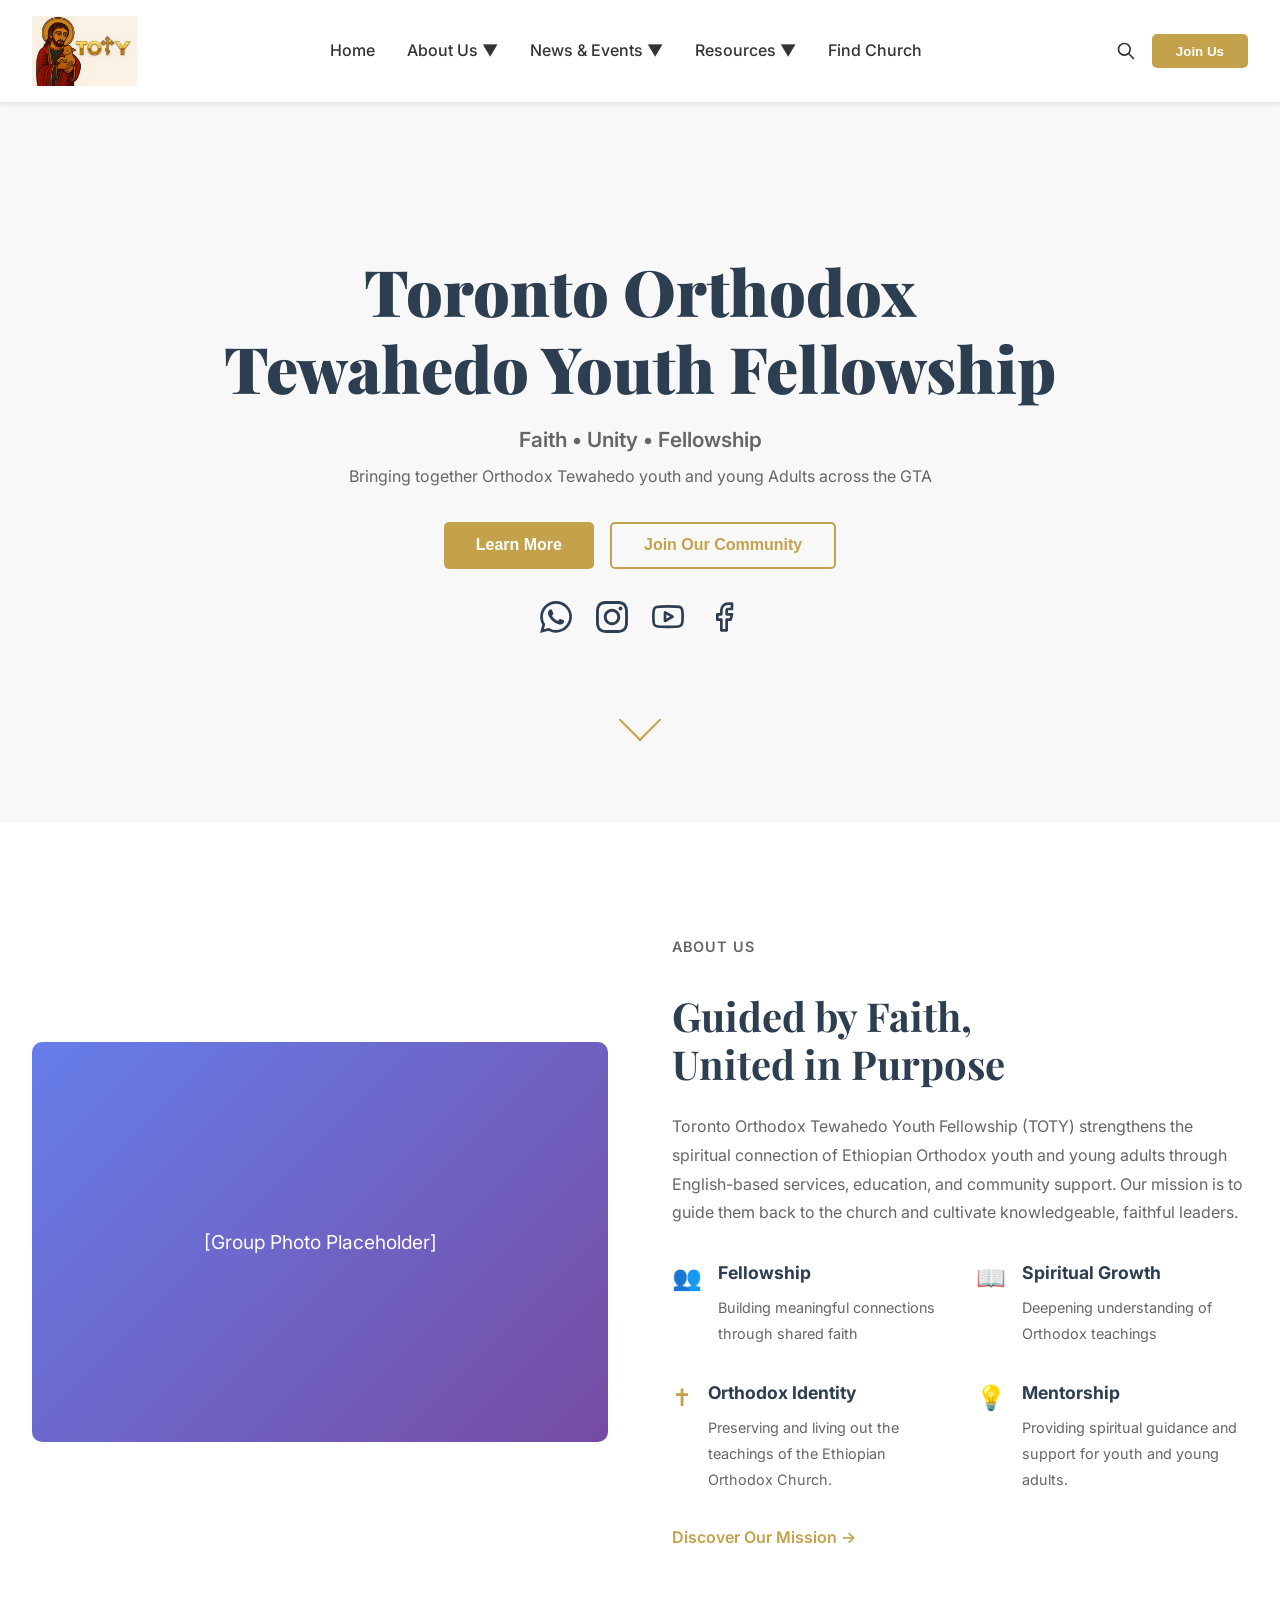
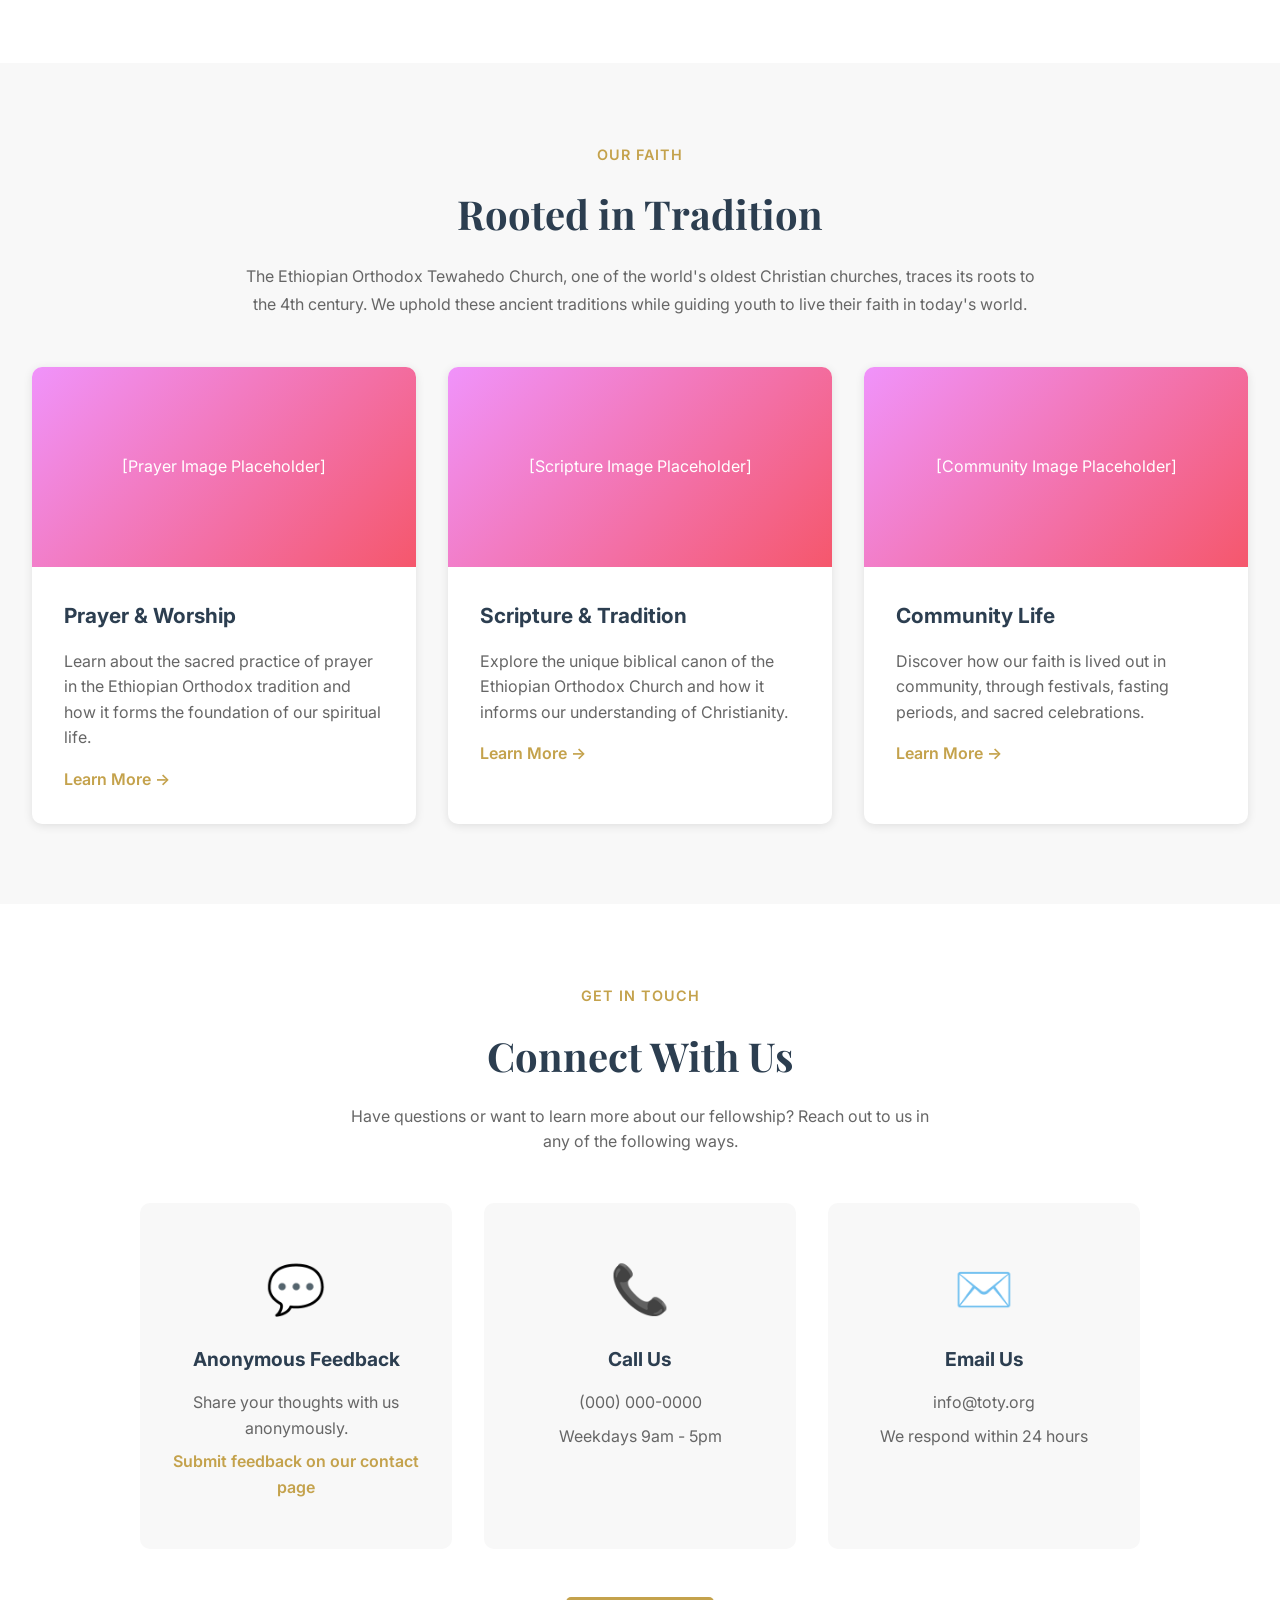
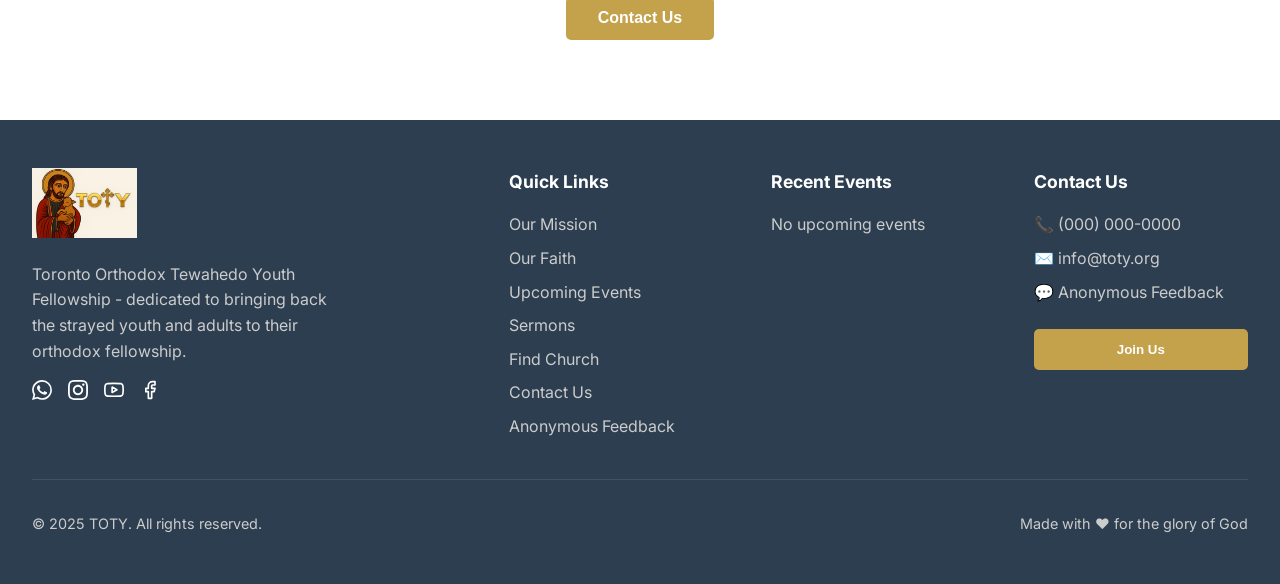
==== index.html @ 6b9f3136 "Initial commit" ====
<!DOCTYPE html>
<html lang="en">
<head>
    <meta charset="UTF-8">
    <meta name="viewport" content="width=device-width, initial-scale=1.0">
    <title>TOTY - Toronto Orthodox Tewahedo Youth</title>
    <meta name="description" content="TOTY brings together Ethiopian Orthodox youth and young adults in Toronto for spiritual growth, fellowship, and service. Join our community!" />
    <link rel="preconnect" href="https://fonts.googleapis.com">
    <link rel="preconnect" href="https://fonts.gstatic.com" crossorigin>
    <link href="https://fonts.googleapis.com/css2?family=Playfair+Display:wght@700;900&family=Inter:wght@400;500;600&display=swap" rel="stylesheet">
    <link rel="stylesheet" href="styles.css">
</head>
<body>
    <!-- Navigation -->
    <nav>
        <div class="nav-content">
            <div class="logo-container">
                <img src="Assets/TOTY Logo.PNG" alt="TOTY Logo" class="logo">
            </div>
            <ul class="nav-links">
                <li><a href="#home">Home</a></li>
                <li><a href="#about">About Us ▼</a></li>
                <li><a href="#events">News & Events ▼</a></li>
                <li><a href="#resources">Resources ▼</a></li>
                <li><a href="#find-church">Find Church</a></li>
            </ul>
            <div class="nav-right">
                <svg class="search-icon" fill="none" stroke="currentColor" viewBox="0 0 24 24">
                    <path stroke-linecap="round" stroke-linejoin="round" stroke-width="2" d="M21 21l-6-6m2-5a7 7 0 11-14 0 7 7 0 0114 0z" />
                </svg>
                <button class="join-btn">Join Us</button>
                <button class="hamburger" id="hamburger-btn" aria-label="Menu">
                    <span></span>
                    <span></span>
                    <span></span>
                </button>
            </div>
        </div>
    </nav>

    <!-- Mobile Menu -->
    <div class="mobile-menu" id="mobile-menu">
        <div class="mobile-menu-header">
            <button class="close-menu" id="close-menu" aria-label="Close Menu">✕</button>
        </div>
        <ul class="mobile-nav">
            <li><a href="#home">Home</a></li>
            <li>
                <span>About Us</span>
                <ul class="sub-menu">
                    <li><a href="#our-mission">Our Mission</a></li>
                    <li><a href="#our-faith">Our Faith</a></li>
                    <li><a href="#contact">Contact Us</a></li>
                </ul>
            </li>
            <li>
                <span>News & Events</span>
                <ul class="sub-menu">
                    <li><a href="#upcoming-events">Upcoming Events</a></li>
                    <li><a href="#calendar">Calendar</a></li>
                </ul>
            </li>
            <li>
                <span>Resources</span>
                <ul class="sub-menu">
                    <li><a href="#sermons">Sermons</a></li>
                    <li><a href="#prayers">Prayers</a></li>
                    <li><a href="#books">Book Recommendations</a></li>
                </ul>
            </li>
            <li><a href="#find-church">Find Church</a></li>
        </ul>
        <button class="mobile-menu-join">Join Us</button>
    </div>

    <!-- Hero Section -->
    <section class="hero">
        <div class="hero-content">
            <h1>Toronto Orthodox<br>Tewahedo Youth Fellowship</h1>
            <p class="subtitle" style="font-weight: 600; font-size: 1.3rem; margin-bottom: 0.5rem;">Faith • Unity • Fellowship</p>
            <p class="subtitle" style="font-size: 1rem;">Bringing together Orthodox Tewahedo youth and young Adults across the GTA</p>
            <div class="hero-buttons">
                <button class="btn-primary">Learn More</button>
                <button class="btn-secondary">Join Our Community</button>
            </div>
            <div class="social-icons">
                <a href="#" title="WhatsApp">
                    <svg class="social-icon" fill="currentColor" viewBox="0 0 24 24">
                        <path d="M17.472 14.382c-.297-.149-1.758-.867-2.03-.967-.273-.099-.471-.148-.67.15-.197.297-.767.966-.94 1.164-.173.199-.347.223-.644.075-.297-.15-1.255-.463-2.39-1.475-.883-.788-1.48-1.761-1.653-2.059-.173-.297-.018-.458.13-.606.134-.133.298-.347.446-.52.149-.174.198-.298.298-.497.099-.198.05-.371-.025-.52-.075-.149-.669-1.612-.916-2.207-.242-.579-.487-.5-.669-.51-.173-.008-.371-.01-.57-.01-.198 0-.52.074-.792.372-.272.297-1.04 1.016-1.04 2.479 0 1.462 1.065 2.875 1.213 3.074.149.198 2.096 3.2 5.077 4.487.709.306 1.262.489 1.694.625.712.227 1.36.195 1.871.118.571-.085 1.758-.719 2.006-1.413.248-.694.248-1.289.173-1.413-.074-.124-.272-.198-.57-.347m-5.421 7.403h-.004a9.87 9.87 0 01-5.031-1.378l-.361-.214-3.741.982.998-3.648-.235-.374a9.86 9.86 0 01-1.51-5.26c.001-5.45 4.436-9.884 9.888-9.884 2.64 0 5.122 1.03 6.988 2.898a9.825 9.825 0 012.893 6.994c-.003 5.45-4.437 9.884-9.885 9.884m8.413-18.297A11.815 11.815 0 0012.05 0C5.495 0 .16 5.335.157 11.892c0 2.096.547 4.142 1.588 5.945L.057 24l6.305-1.654a11.882 11.882 0 005.683 1.448h.005c6.554 0 11.89-5.335 11.893-11.893a11.821 11.821 0 00-3.48-8.413Z"/>
                    </svg>
                </a>
                <a href="https://www.instagram.com/toronto_oty/?hl=en" target="_blank" rel="noopener noreferrer" title="Instagram">
                    <svg class="social-icon" fill="currentColor" viewBox="0 0 24 24">
                        <path d="M12 2.163c3.204 0 3.584.012 4.85.07 3.252.148 4.771 1.691 4.919 4.919.058 1.265.069 1.645.069 4.849 0 3.205-.012 3.584-.069 4.849-.149 3.225-1.664 4.771-4.919 4.919-1.266.058-1.644.07-4.85.07-3.204 0-3.584-.012-4.849-.07-3.26-.149-4.771-1.699-4.919-4.92-.058-1.265-.07-1.644-.07-4.849 0-3.204.013-3.583.07-4.849.149-3.227 1.664-4.771 4.919-4.919 1.266-.057 1.645-.069 4.849-.069zm0-2.163c-3.259 0-3.667.014-4.947.072-4.358.2-6.78 2.618-6.98 6.98-.059 1.281-.073 1.689-.073 4.948 0 3.259.014 3.668.072 4.948.2 4.358 2.618 6.78 6.98 6.98 1.281.058 1.689.072 4.948.072 3.259 0 3.668-.014 4.948-.072 4.354-.2 6.782-2.618 6.979-6.98.059-1.28.073-1.689.073-4.948 0-3.259-.014-3.667-.072-4.947-.196-4.354-2.617-6.78-6.979-6.98-1.281-.059-1.69-.073-4.949-.073zm0 5.838c-3.403 0-6.162 2.759-6.162 6.162s2.759 6.163 6.162 6.163 6.162-2.759 6.162-6.163c0-3.403-2.759-6.162-6.162-6.162zm0 10.162c-2.209 0-4-1.79-4-4 0-2.209 1.791-4 4-4s4 1.791 4 4c0 2.21-1.791 4-4 4zm6.406-11.845c-.796 0-1.441.645-1.441 1.44s.645 1.44 1.441 1.44c.795 0 1.439-.645 1.439-1.44s-.644-1.44-1.439-1.44z"/>
                    </svg>
                </a>
                <a href="#" title="YouTube">
                    <svg class="social-icon" fill="none" stroke="currentColor" stroke-width="2" stroke-linecap="round" stroke-linejoin="round" viewBox="0 0 24 24">
                        <path d="M22.54 6.42a2.78 2.78 0 0 0-1.94-2C18.88 4 12 4 12 4s-6.88 0-8.6.46a2.78 2.78 0 0 0-1.94 2A29 29 0 0 0 1 11.75a29 29 0 0 0 .46 5.33A2.78 2.78 0 0 0 3.4 19c1.72.46 8.6.46 8.6.46s6.88 0 8.6-.46a2.78 2.78 0 0 0 1.94-2 29 29 0 0 0 .46-5.25 29 29 0 0 0-.46-5.33z"/>
                        <polygon points="9.75 15.02 15.5 11.75 9.75 8.48 9.75 15.02"/>
                    </svg>
                </a>
                <a href="#" title="Facebook">
                    <svg class="social-icon" fill="none" stroke="currentColor" stroke-width="2" stroke-linecap="round" stroke-linejoin="round" viewBox="0 0 24 24">
                        <path d="M18 2h-3a5 5 0 0 0-5 5v3H7v4h3v8h4v-8h3l1-4h-4V7a1 1 0 0 1 1-1h3z"/>
                    </svg>
                </a>
            </div>
            <a href="#about" class="scroll-indicator"></a>
        </div>
    </section>

    <!-- About Section -->
    <section class="about-section" id="about">
        <div class="about-content-wrapper">
            <div class="about-image">
                [Group Photo Placeholder]
            </div>
            <div class="about-content">
                <p class="section-label">About Us</p>
                <h2>Guided by Faith,<br>United in Purpose</h2>
                <p>Toronto Orthodox Tewahedo Youth Fellowship (TOTY) strengthens the spiritual connection of Ethiopian Orthodox youth and young adults through English-based services, education, and community support. Our mission is to guide them back to the church and cultivate knowledgeable, faithful leaders.</p>

                <div class="features-grid">
                    <div class="feature-item">
                        <div class="feature-icon">👥</div>
                        <div class="feature-content">
                            <h3>Fellowship</h3>
                            <p>Building meaningful connections through shared faith</p>
                        </div>
                    </div>
                    <div class="feature-item">
                        <div class="feature-icon">📖</div>
                        <div class="feature-content">
                            <h3>Spiritual Growth</h3>
                            <p>Deepening understanding of Orthodox teachings</p>
                        </div>
                    </div>
                    <div class="feature-item">
                        <div class="feature-icon">✝</div>
                        <div class="feature-content">
                            <h3>Orthodox Identity</h3>
                            <p>Preserving and living out the teachings of the Ethiopian Orthodox Church.</p>
                        </div>
                    </div>
                    <div class="feature-item">
                        <div class="feature-icon">💡</div>
                        <div class="feature-content">
                            <h3>Mentorship</h3>
                            <p>Providing spiritual guidance and support for youth and young adults.</p>
                        </div>
                    </div>
                </div>

                <a href="#" class="discover-link">Discover Our Mission →</a>
            </div>
        </div>
    </section>

    <!-- Faith Section -->
    <section class="faith-section">
        <div class="faith-content">
            <p class="section-label">Our Faith</p>
            <h2>Rooted in Tradition</h2>
            <p class="intro">The Ethiopian Orthodox Tewahedo Church, one of the world's oldest Christian churches, traces its roots to the 4th century. We uphold these ancient traditions while guiding youth to live their faith in today's world.</p>

            <div class="faith-cards">
                <div class="faith-card">
                    <div class="faith-card-image">[Prayer Image Placeholder]</div>
                    <div class="faith-card-content">
                        <h3>Prayer & Worship</h3>
                        <p>Learn about the sacred practice of prayer in the Ethiopian Orthodox tradition and how it forms the foundation of our spiritual life.</p>
                        <a href="#" class="learn-more">Learn More →</a>
                    </div>
                </div>

                <div class="faith-card">
                    <div class="faith-card-image">[Scripture Image Placeholder]</div>
                    <div class="faith-card-content">
                        <h3>Scripture & Tradition</h3>
                        <p>Explore the unique biblical canon of the Ethiopian Orthodox Church and how it informs our understanding of Christianity.</p>
                        <a href="#" class="learn-more">Learn More →</a>
                    </div>
                </div>

                <div class="faith-card">
                    <div class="faith-card-image">[Community Image Placeholder]</div>
                    <div class="faith-card-content">
                        <h3>Community Life</h3>
                        <p>Discover how our faith is lived out in community, through festivals, fasting periods, and sacred celebrations.</p>
                        <a href="#" class="learn-more">Learn More →</a>
                    </div>
                </div>
            </div>
        </div>
    </section>

    <!-- Contact Section -->
    <section class="contact-section">
        <div class="contact-content">
            <p class="section-label">Get In Touch</p>
            <h2>Connect With Us</h2>
            <p class="intro">Have questions or want to learn more about our fellowship? Reach out to us in any of the following ways.</p>

            <div class="contact-cards">
                <div class="contact-card">
                    <div class="contact-icon">💬</div>
                    <h3>Anonymous Feedback</h3>
                    <p>Share your thoughts with us anonymously.</p>
                    <a href="#" class="contact-link">Submit feedback on our contact page</a>
                </div>

                <div class="contact-card">
                    <div class="contact-icon">📞</div>
                    <h3>Call Us</h3>
                    <p>(000) 000-0000</p>
                    <p>Weekdays 9am - 5pm</p>
                </div>

                <div class="contact-card">
                    <div class="contact-icon">✉️</div>
                    <h3>Email Us</h3>
                    <p>info@toty.org</p>
                    <p>We respond within 24 hours</p>
                </div>
            </div>

            <button class="btn-primary">Contact Us</button>
        </div>
    </section>

    <!-- Footer -->
    <footer>
        <div class="footer-wrapper">
            <div class="footer-content">
                <div class="footer-brand">
                    <img src="Assets/TOTY Logo.PNG" alt="TOTY Logo" class="footer-logo">
                    <p>Toronto Orthodox Tewahedo Youth Fellowship - dedicated to bringing back the strayed youth and adults to their orthodox fellowship.</p>
                    <div class="footer-social">
                    <a href="#" title="WhatsApp">
                        <svg class="footer-social-icon" fill="currentColor" viewBox="0 0 24 24">
                            <path d="M17.472 14.382c-.297-.149-1.758-.867-2.03-.967-.273-.099-.471-.148-.67.15-.197.297-.767.966-.94 1.164-.173.199-.347.223-.644.075-.297-.15-1.255-.463-2.39-1.475-.883-.788-1.48-1.761-1.653-2.059-.173-.297-.018-.458.13-.606.134-.133.298-.347.446-.52.149-.174.198-.298.298-.497.099-.198.05-.371-.025-.52-.075-.149-.669-1.612-.916-2.207-.242-.579-.487-.5-.669-.51-.173-.008-.371-.01-.57-.01-.198 0-.52.074-.792.372-.272.297-1.04 1.016-1.04 2.479 0 1.462 1.065 2.875 1.213 3.074.149.198 2.096 3.2 5.077 4.487.709.306 1.262.489 1.694.625.712.227 1.36.195 1.871.118.571-.085 1.758-.719 2.006-1.413.248-.694.248-1.289.173-1.413-.074-.124-.272-.198-.57-.347m-5.421 7.403h-.004a9.87 9.87 0 01-5.031-1.378l-.361-.214-3.741.982.998-3.648-.235-.374a9.86 9.86 0 01-1.51-5.26c.001-5.45 4.436-9.884 9.888-9.884 2.64 0 5.122 1.03 6.988 2.898a9.825 9.825 0 012.893 6.994c-.003 5.45-4.437 9.884-9.885 9.884m8.413-18.297A11.815 11.815 0 0012.05 0C5.495 0 .16 5.335.157 11.892c0 2.096.547 4.142 1.588 5.945L.057 24l6.305-1.654a11.882 11.882 0 005.683 1.448h.005c6.554 0 11.89-5.335 11.893-11.893a11.821 11.821 0 00-3.48-8.413Z"/>
                        </svg>
                    </a>
                    <a href="https://www.instagram.com/toronto_oty/?hl=en" target="_blank" rel="noopener noreferrer" title="Instagram">
                        <svg class="footer-social-icon" fill="currentColor" viewBox="0 0 24 24">
                            <path d="M12 2.163c3.204 0 3.584.012 4.85.07 3.252.148 4.771 1.691 4.919 4.919.058 1.265.069 1.645.069 4.849 0 3.205-.012 3.584-.069 4.849-.149 3.225-1.664 4.771-4.919 4.919-1.266.058-1.644.07-4.85.07-3.204 0-3.584-.012-4.849-.07-3.26-.149-4.771-1.699-4.919-4.92-.058-1.265-.07-1.644-.07-4.849 0-3.204.013-3.583.07-4.849.149-3.227 1.664-4.771 4.919-4.919 1.266-.057 1.645-.069 4.849-.069zm0-2.163c-3.259 0-3.667.014-4.947.072-4.358.2-6.78 2.618-6.98 6.98-.059 1.281-.073 1.689-.073 4.948 0 3.259.014 3.668.072 4.948.2 4.358 2.618 6.78 6.98 6.98 1.281.058 1.689.072 4.948.072 3.259 0 3.668-.014 4.948-.072 4.354-.2 6.782-2.618 6.979-6.98.059-1.28.073-1.689.073-4.948 0-3.259-.014-3.667-.072-4.947-.196-4.354-2.617-6.78-6.979-6.98-1.281-.059-1.69-.073-4.949-.073zm0 5.838c-3.403 0-6.162 2.759-6.162 6.162s2.759 6.163 6.162 6.163 6.162-2.759 6.162-6.163c0-3.403-2.759-6.162-6.162-6.162zm0 10.162c-2.209 0-4-1.79-4-4 0-2.209 1.791-4 4-4s4 1.791 4 4c0 2.21-1.791 4-4 4zm6.406-11.845c-.796 0-1.441.645-1.441 1.44s.645 1.44 1.441 1.44c.795 0 1.439-.645 1.439-1.44s-.644-1.44-1.439-1.44z"/>
                        </svg>
                    </a>
                    <a href="#" title="YouTube">
                        <svg class="footer-social-icon" fill="none" stroke="currentColor" stroke-width="2" stroke-linecap="round" stroke-linejoin="round" viewBox="0 0 24 24">
                            <path d="M22.54 6.42a2.78 2.78 0 0 0-1.94-2C18.88 4 12 4 12 4s-6.88 0-8.6.46a2.78 2.78 0 0 0-1.94 2A29 29 0 0 0 1 11.75a29 29 0 0 0 .46 5.33A2.78 2.78 0 0 0 3.4 19c1.72.46 8.6.46 8.6.46s6.88 0 8.6-.46a2.78 2.78 0 0 0 1.94-2 29 29 0 0 0 .46-5.25 29 29 0 0 0-.46-5.33z"/>
                            <polygon points="9.75 15.02 15.5 11.75 9.75 8.48 9.75 15.02"/>
                        </svg>
                    </a>
                    <a href="#" title="Facebook">
                        <svg class="footer-social-icon" fill="none" stroke="currentColor" stroke-width="2" stroke-linecap="round" stroke-linejoin="round" viewBox="0 0 24 24">
                            <path d="M18 2h-3a5 5 0 0 0-5 5v3H7v4h3v8h4v-8h3l1-4h-4V7a1 1 0 0 1 1-1h3z"/>
                        </svg>
                    </a>
                </div>
            </div>

            <div class="footer-section">
                <h3>Quick Links</h3>
                <ul class="footer-links">
                    <li><a href="#">Our Mission</a></li>
                    <li><a href="#">Our Faith</a></li>
                    <li><a href="#">Upcoming Events</a></li>
                    <li><a href="#">Sermons</a></li>
                    <li><a href="#">Find Church</a></li>
                    <li><a href="#">Contact Us</a></li>
                    <li><a href="#">Anonymous Feedback</a></li>
                </ul>
            </div>

            <div class="footer-section">
                <h3>Recent Events</h3>
                <p style="color: #ccc;">No upcoming events</p>
            </div>

            <div class="footer-section footer-contact">
                <h3>Contact Us</h3>
                <p>📞 (000) 000-0000</p>
                <p>✉️ info@toty.org</p>
                <p>💬 Anonymous Feedback</p>
                <button class="footer-join-btn">Join Us</button>
            </div>
        </div>

            <div class="footer-bottom">
                <p>© 2025 TOTY. All rights reserved.</p>
                <div class="made-with">
                    <span>Made with ❤ for the glory of God</span>
                </div>
            </div>
        </div>
    </footer>

    <!-- Scroll to Top Button -->
    <button class="scroll-top" id="scroll-top" aria-label="Scroll to top">
        <svg fill="none" stroke="currentColor" stroke-width="2" stroke-linecap="round" stroke-linejoin="round" viewBox="0 0 24 24">
            <polyline points="18 15 12 9 6 15"></polyline>
        </svg>
    </button>

    <script>
        // Mobile Menu Toggle
        const hamburgerBtn = document.getElementById('hamburger-btn');
        const mobileMenu = document.getElementById('mobile-menu');
        const closeMenuBtn = document.getElementById('close-menu');

        hamburgerBtn.addEventListener('click', () => {
            mobileMenu.classList.add('active');
            document.body.style.overflow = 'hidden';
        });

        closeMenuBtn.addEventListener('click', () => {
            mobileMenu.classList.remove('active');
            document.body.style.overflow = '';
        });

        // Close menu when clicking on a link
        const mobileNavLinks = document.querySelectorAll('.mobile-nav a');
        mobileNavLinks.forEach(link => {
            link.addEventListener('click', () => {
                mobileMenu.classList.remove('active');
                document.body.style.overflow = '';
            });
        });

        // Scroll to Top Button
        const scrollTopBtn = document.getElementById('scroll-top');

        window.addEventListener('scroll', () => {
            if (window.pageYOffset > 300) {
                scrollTopBtn.classList.add('show');
            } else {
                scrollTopBtn.classList.remove('show');
            }
        });

        scrollTopBtn.addEventListener('click', () => {
            window.scrollTo({
                top: 0,
                behavior: 'smooth'
            });
        });
    </script>
</body>
</html>
---- styles.css ----
* {
    margin: 0;
    padding: 0;
    box-sizing: border-box;
}

html {
    scroll-behavior: smooth;
}

body {
    font-family: 'Inter', sans-serif;
    line-height: 1.6;
    color: #333;
}

/* Container for max-width */
.container {
    max-width: 1400px;
    margin: 0 auto;
    padding: 0 2rem;
}

/* Navigation */
nav {
    background: white;
    box-shadow: 0 2px 5px rgba(0,0,0,0.1);
    position: sticky;
    top: 0;
    z-index: 1000;
}

.nav-content {
    max-width: 1400px;
    margin: 0 auto;
    padding: 1rem 2rem;
    display: flex;
    justify-content: space-between;
    align-items: center;
}

.logo-container {
    display: flex;
    align-items: center;
}

.logo {
    height: 70px;
    width: auto;
}

.nav-links {
    display: flex;
    list-style: none;
    gap: 2rem;
    align-items: center;
}

.nav-links a {
    text-decoration: none;
    color: #333;
    font-weight: 500;
    transition: color 0.3s;
}

.nav-links a:hover {
    color: #C4A24C;
}

.nav-right {
    display: flex;
    align-items: center;
    gap: 1rem;
}

.search-icon {
    width: 20px;
    height: 20px;
    cursor: pointer;
}

.join-btn {
    background: #C4A24C;
    color: white;
    border: none;
    padding: 0.6rem 1.5rem;
    border-radius: 5px;
    cursor: pointer;
    font-weight: 600;
    transition: background 0.3s;
}

.join-btn:hover {
    background: #a88a3d;
}

/* Hero Section */
.hero {
    background: #f8f8f8;
    min-height: 80vh;
    display: flex;
    align-items: center;
    justify-content: center;
}

.hero-content {
    max-width: 1400px;
    margin: 0 auto;
    padding: 8rem 2rem 4rem;
    text-align: center;
}

.hero h1 {
    font-family: 'Playfair Display', serif;
    font-size: 4rem;
    font-weight: 900;
    color: #2C3E50;
    margin-bottom: 1rem;
    line-height: 1.2;
}

.hero .subtitle {
    font-size: 1.2rem;
    color: #666;
    margin-bottom: 2rem;
}

.hero-buttons {
    display: flex;
    gap: 1rem;
    margin-bottom: 2rem;
    justify-content: center;
}

.btn-primary {
    background: #C4A24C;
    color: white;
    border: none;
    padding: 0.8rem 2rem;
    border-radius: 5px;
    cursor: pointer;
    font-weight: 600;
    font-size: 1rem;
    transition: background 0.3s;
}

.btn-primary:hover {
    background: #a88a3d;
}

.btn-secondary {
    background: transparent;
    color: #C4A24C;
    border: 2px solid #C4A24C;
    padding: 0.8rem 2rem;
    border-radius: 5px;
    cursor: pointer;
    font-weight: 600;
    font-size: 1rem;
    transition: all 0.3s;
}

.btn-secondary:hover {
    background: #C4A24C;
    color: white;
}

.social-icons {
    display: flex;
    gap: 1.5rem;
    margin-bottom: 4rem;
    justify-content: center;
}

.social-icon {
    width: 32px;
    height: 32px;
    cursor: pointer;
    transition: opacity 0.3s;
    color: #2C3E50;
}

.social-icon:hover {
    opacity: 0.7;
}

.scroll-indicator {
    width: 30px;
    height: 30px;
    border-bottom: 2px solid #C4A24C;
    border-right: 2px solid #C4A24C;
    transform: rotate(45deg);
    cursor: pointer;
    animation: bounce 2s infinite;
    margin: 0 auto;
    display: block;
    text-decoration: none;
}

@keyframes bounce {
    0%, 20%, 50%, 80%, 100% {
        transform: translateY(0) rotate(45deg);
    }
    40% {
        transform: translateY(10px) rotate(45deg);
    }
    60% {
        transform: translateY(5px) rotate(45deg);
    }
}

/* About Section */
.about-section {
    padding: 5rem 0;
}

.about-content-wrapper {
    max-width: 1400px;
    margin: 0 auto;
    padding: 0 2rem;
    display: grid;
    grid-template-columns: 1fr 1fr;
    gap: 4rem;
    align-items: center;
}

.about-image {
    width: 100%;
    height: 400px;
    background: linear-gradient(135deg, #667eea 0%, #764ba2 100%);
    border-radius: 10px;
    display: flex;
    align-items: center;
    justify-content: center;
    color: white;
    font-size: 1.2rem;
}

.about-content {
    padding: 2rem 0;
}

.section-label {
    color: #C4A24C;
    font-weight: 600;
    margin-bottom: 1rem;
    text-transform: uppercase;
    font-size: 0.9rem;
    letter-spacing: 1px;
}

.about-content h2 {
    font-family: 'Playfair Display', serif;
    font-size: 2.5rem;
    color: #2C3E50;
    margin-bottom: 1.5rem;
    line-height: 1.2;
}

.about-content p {
    color: #666;
    margin-bottom: 2rem;
    line-height: 1.8;
}

.features-grid {
    display: grid;
    grid-template-columns: 1fr 1fr;
    gap: 2rem;
    margin-bottom: 2rem;
}

.feature-item {
    display: flex;
    gap: 1rem;
}

.feature-icon {
    color: #C4A24C;
    font-size: 1.5rem;
}

.feature-content h3 {
    font-size: 1.1rem;
    margin-bottom: 0.5rem;
    color: #2C3E50;
}

.feature-content p {
    font-size: 0.9rem;
    color: #666;
    margin: 0;
}

.discover-link {
    color: #C4A24C;
    text-decoration: none;
    font-weight: 600;
    display: inline-flex;
    align-items: center;
    gap: 0.5rem;
}

.discover-link:hover {
    text-decoration: underline;
}

/* Faith Section */
.faith-section {
    background: #f8f8f8;
    padding: 5rem 0;
}

.faith-content {
    max-width: 1400px;
    margin: 0 auto;
    padding: 0 2rem;
    text-align: center;
}

.faith-section h2 {
    font-family: 'Playfair Display', serif;
    font-size: 2.5rem;
    color: #2C3E50;
    margin-bottom: 1rem;
}

.faith-section .intro {
    max-width: 800px;
    margin: 0 auto 3rem;
    color: #666;
    line-height: 1.8;
}

.faith-cards {
    display: grid;
    grid-template-columns: repeat(3, 1fr);
    gap: 2rem;
    margin-top: 3rem;
}

.faith-card {
    background: white;
    border-radius: 10px;
    overflow: hidden;
    box-shadow: 0 2px 10px rgba(0,0,0,0.1);
    transition: transform 0.3s;
}

.faith-card:hover {
    transform: translateY(-5px);
}

.faith-card-image {
    width: 100%;
    height: 200px;
    background: linear-gradient(135deg, #f093fb 0%, #f5576c 100%);
    display: flex;
    align-items: center;
    justify-content: center;
    color: white;
}

.faith-card-content {
    padding: 2rem;
    text-align: left;
}

.faith-card h3 {
    font-size: 1.3rem;
    margin-bottom: 1rem;
    color: #2C3E50;
}

.faith-card p {
    color: #666;
    margin-bottom: 1rem;
    line-height: 1.6;
}

.learn-more {
    color: #C4A24C;
    text-decoration: none;
    font-weight: 600;
    display: inline-flex;
    align-items: center;
    gap: 0.5rem;
}

.learn-more:hover {
    text-decoration: underline;
}

/* Contact Section */
.contact-section {
    padding: 5rem 0;
}

.contact-content {
    max-width: 1400px;
    margin: 0 auto;
    padding: 0 2rem;
    text-align: center;
}

.contact-section h2 {
    font-family: 'Playfair Display', serif;
    font-size: 2.5rem;
    color: #2C3E50;
    margin-bottom: 1rem;
}

.contact-section .intro {
    max-width: 600px;
    margin: 0 auto 3rem;
    color: #666;
}

.contact-cards {
    display: grid;
    grid-template-columns: repeat(3, 1fr);
    gap: 2rem;
    max-width: 1000px;
    margin: 0 auto 3rem;
}

.contact-card {
    background: #f8f8f8;
    padding: 3rem 2rem;
    border-radius: 10px;
}

.contact-icon {
    font-size: 3rem;
    color: #C4A24C;
    margin-bottom: 1rem;
}

.contact-card h3 {
    font-size: 1.2rem;
    margin-bottom: 1rem;
    color: #2C3E50;
}

.contact-card p {
    color: #666;
    margin-bottom: 0.5rem;
}

.contact-link {
    color: #C4A24C;
    text-decoration: none;
    font-weight: 600;
}

.contact-link:hover {
    text-decoration: underline;
}

/* Footer */
footer {
    background: #2C3E50;
    color: white;
    padding: 3rem 0;
}

.footer-wrapper {
    max-width: 1400px;
    margin: 0 auto;
    padding: 0 2rem;
}

.footer-content {
    display: grid;
    grid-template-columns: 2fr 1fr 1fr 1fr;
    gap: 3rem;
    margin-bottom: 2rem;
}

.footer-brand {
    max-width: 300px;
}

.footer-logo {
    height: 70px;
    width: auto;
    margin-bottom: 1rem;
}

.footer-brand p {
    color: #ccc;
    margin-bottom: 1rem;
    line-height: 1.6;
}

.footer-social {
    display: flex;
    gap: 1rem;
}

.footer-social-icon {
    width: 20px;
    height: 20px;
    cursor: pointer;
    filter: brightness(0) invert(1);
    transition: opacity 0.3s;
}

.footer-social-icon:hover {
    opacity: 0.7;
}

.footer-section h3 {
    margin-bottom: 1rem;
    font-size: 1.1rem;
}

.footer-links {
    list-style: none;
}

.footer-links li {
    margin-bottom: 0.5rem;
}

.footer-links a {
    color: #ccc;
    text-decoration: none;
    transition: color 0.3s;
}

.footer-links a:hover {
    color: white;
}

.footer-contact p {
    color: #ccc;
    margin-bottom: 0.5rem;
    display: flex;
    align-items: center;
    gap: 0.5rem;
}

.footer-join-btn {
    background: #C4A24C;
    color: white;
    border: none;
    padding: 0.8rem 2rem;
    border-radius: 5px;
    cursor: pointer;
    font-weight: 600;
    width: 100%;
    margin-top: 1rem;
    transition: background 0.3s;
}

.footer-join-btn:hover {
    background: #a88a3d;
}

.footer-bottom {
    border-top: 1px solid rgba(255,255,255,0.1);
    padding-top: 2rem;
    display: flex;
    justify-content: space-between;
    align-items: center;
    color: #ccc;
    font-size: 0.9rem;
}

.made-with {
    display: flex;
    align-items: center;
    gap: 0.5rem;
}

/* Hamburger Menu */
.hamburger {
    display: none;
    flex-direction: column;
    gap: 5px;
    background: none;
    border: none;
    cursor: pointer;
    padding: 5px;
}

.hamburger span {
    width: 25px;
    height: 3px;
    background: #6B7BA0;
    border-radius: 3px;
    transition: all 0.3s;
}

/* Mobile Menu Overlay */
.mobile-menu {
    position: fixed;
    top: 0;
    right: -100%;
    width: 100%;
    height: 100%;
    background: white;
    z-index: 9999;
    overflow-y: auto;
    padding: 2rem;
    transition: right 0.3s ease-in-out;
}

.mobile-menu.active {
    right: 0;
}

.mobile-menu-header {
    display: flex;
    justify-content: flex-end;
    margin-bottom: 2rem;
}

.close-menu {
    background: none;
    border: none;
    font-size: 2rem;
    color: #6B7BA0;
    cursor: pointer;
    padding: 0;
    width: 40px;
    height: 40px;
    display: flex;
    align-items: center;
    justify-content: center;
}

.mobile-nav {
    list-style: none;
    padding: 0;
}

.mobile-nav > li {
    margin-bottom: 2rem;
}

.mobile-nav > li > a,
.mobile-nav > li > span {
    font-size: 1.5rem;
    font-weight: 600;
    color: #6B7BA0;
    text-decoration: none;
    display: block;
    margin-bottom: 1rem;
}

.mobile-nav .sub-menu {
    list-style: none;
    padding-left: 0;
    margin-top: 1rem;
}

.mobile-nav .sub-menu li {
    margin-bottom: 1rem;
}

.mobile-nav .sub-menu a {
    font-size: 1.2rem;
    color: #333;
    text-decoration: none;
    display: block;
}

.mobile-menu-join {
    background: #C4A24C;
    color: white;
    border: none;
    padding: 1rem 2rem;
    border-radius: 5px;
    font-size: 1rem;
    font-weight: 600;
    width: 100%;
    margin-top: 2rem;
    cursor: pointer;
}

/* Scroll to Top Button */
.scroll-top {
    position: fixed;
    bottom: 30px;
    right: 30px;
    width: 50px;
    height: 50px;
    background: #6B7BA0;
    border-radius: 50%;
    display: none;
    align-items: center;
    justify-content: center;
    cursor: pointer;
    z-index: 1000;
    border: none;
    box-shadow: 0 4px 10px rgba(0,0,0,0.2);
    transition: all 0.3s;
}

.scroll-top:hover {
    background: #5a6a8f;
    transform: translateY(-5px);
}

.scroll-top.show {
    display: flex;
}

.scroll-top svg {
    width: 24px;
    height: 24px;
    stroke: white;
    fill: none;
}

/* Responsive Design */
@media (max-width: 768px) {
    .nav-links {
        display: none;
    }

    .search-icon {
        display: none;
    }

    .join-btn {
        display: none;
    }

    .hamburger {
        display: flex;
    }

    .hero h1 {
        font-size: 2rem;
    }

    .hero .subtitle {
        font-size: 1rem;
    }

    .hero-buttons {
        flex-direction: column;
        width: 100%;
    }

    .btn-primary,
    .btn-secondary {
        width: 100%;
    }

    .about-content-wrapper,
    .footer-content {
        grid-template-columns: 1fr;
    }

    .faith-cards,
    .contact-cards {
        grid-template-columns: 1fr;
    }

    .features-grid {
        grid-template-columns: 1fr;
    }

    .container,
    .nav-content,
    .hero-content,
    .about-content-wrapper,
    .faith-content,
    .contact-content,
    .footer-wrapper {
        padding: 0 1rem;
    }
}

/* Extra small devices (phones, 600px and down) */
@media (max-width: 600px) {
    .hero h1 {
        font-size: 1.75rem;
    }

    .hero .subtitle {
        font-size: 0.9rem;
    }
}
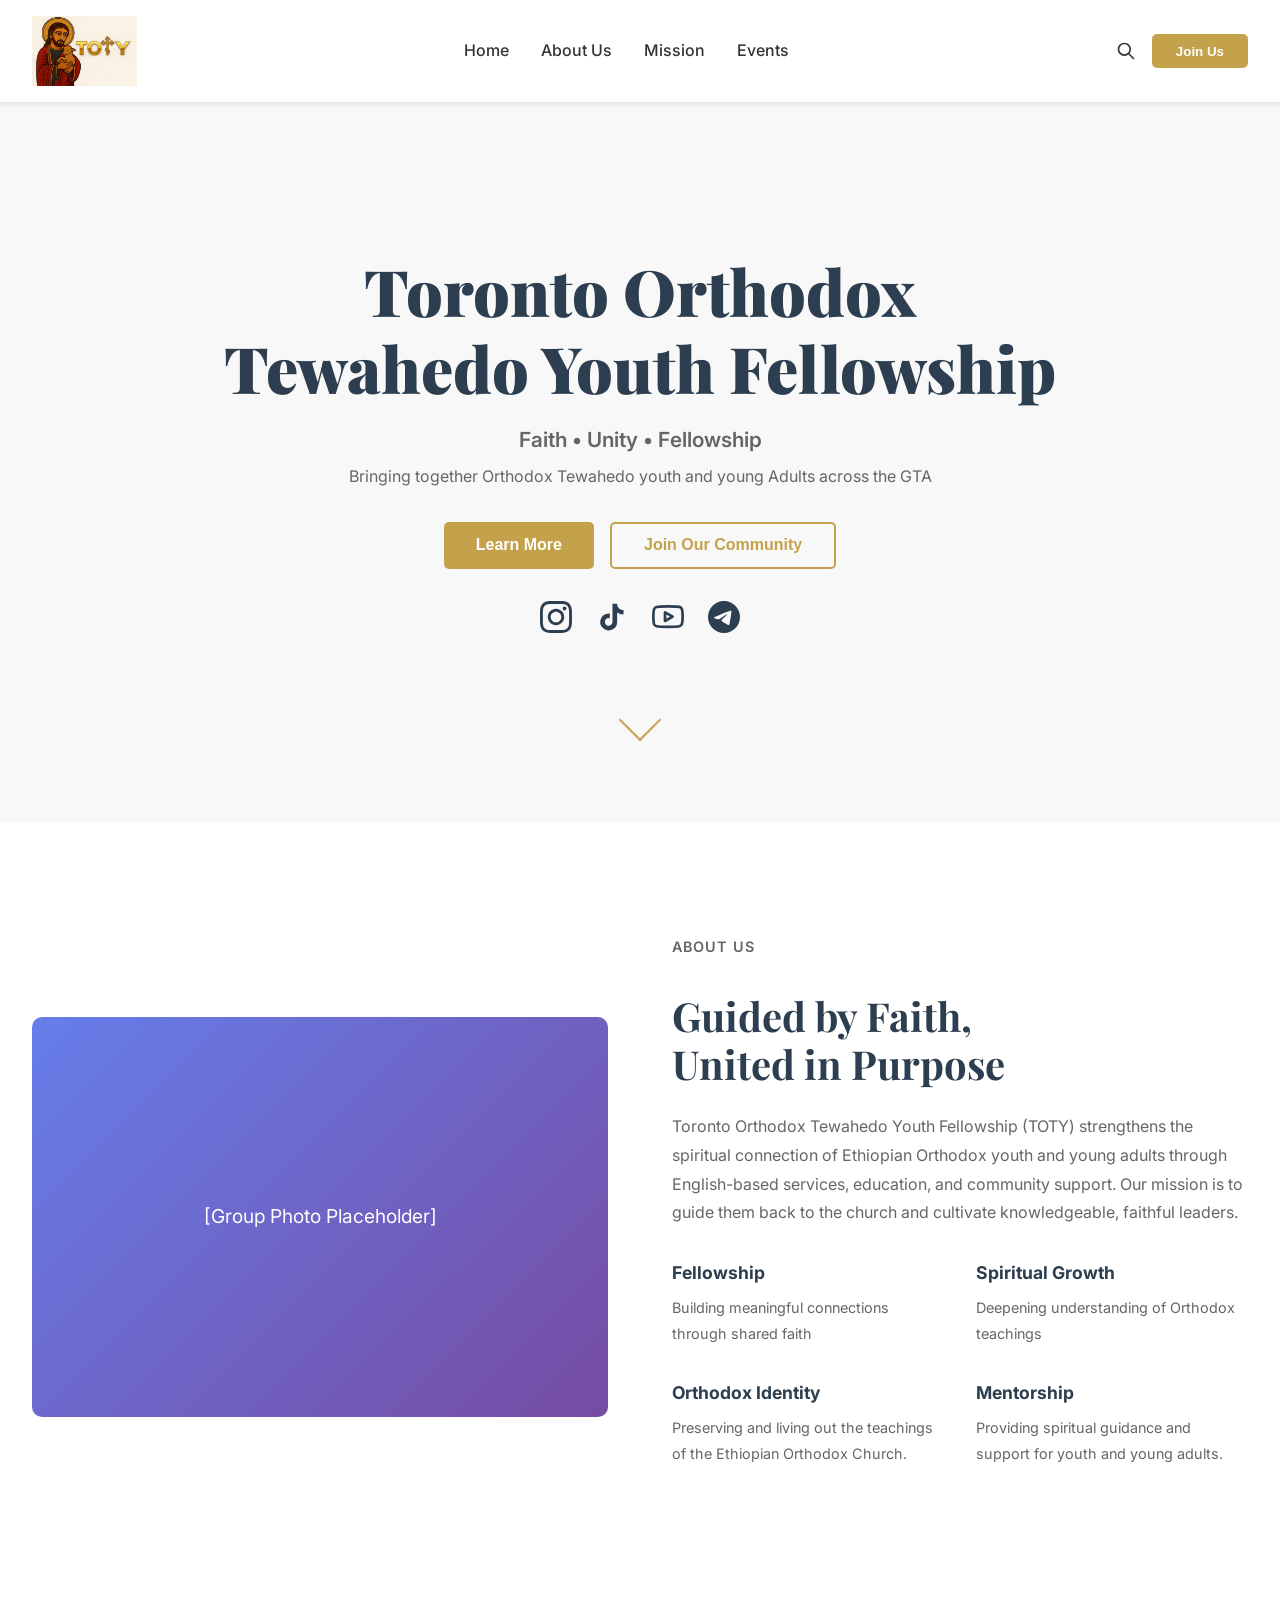
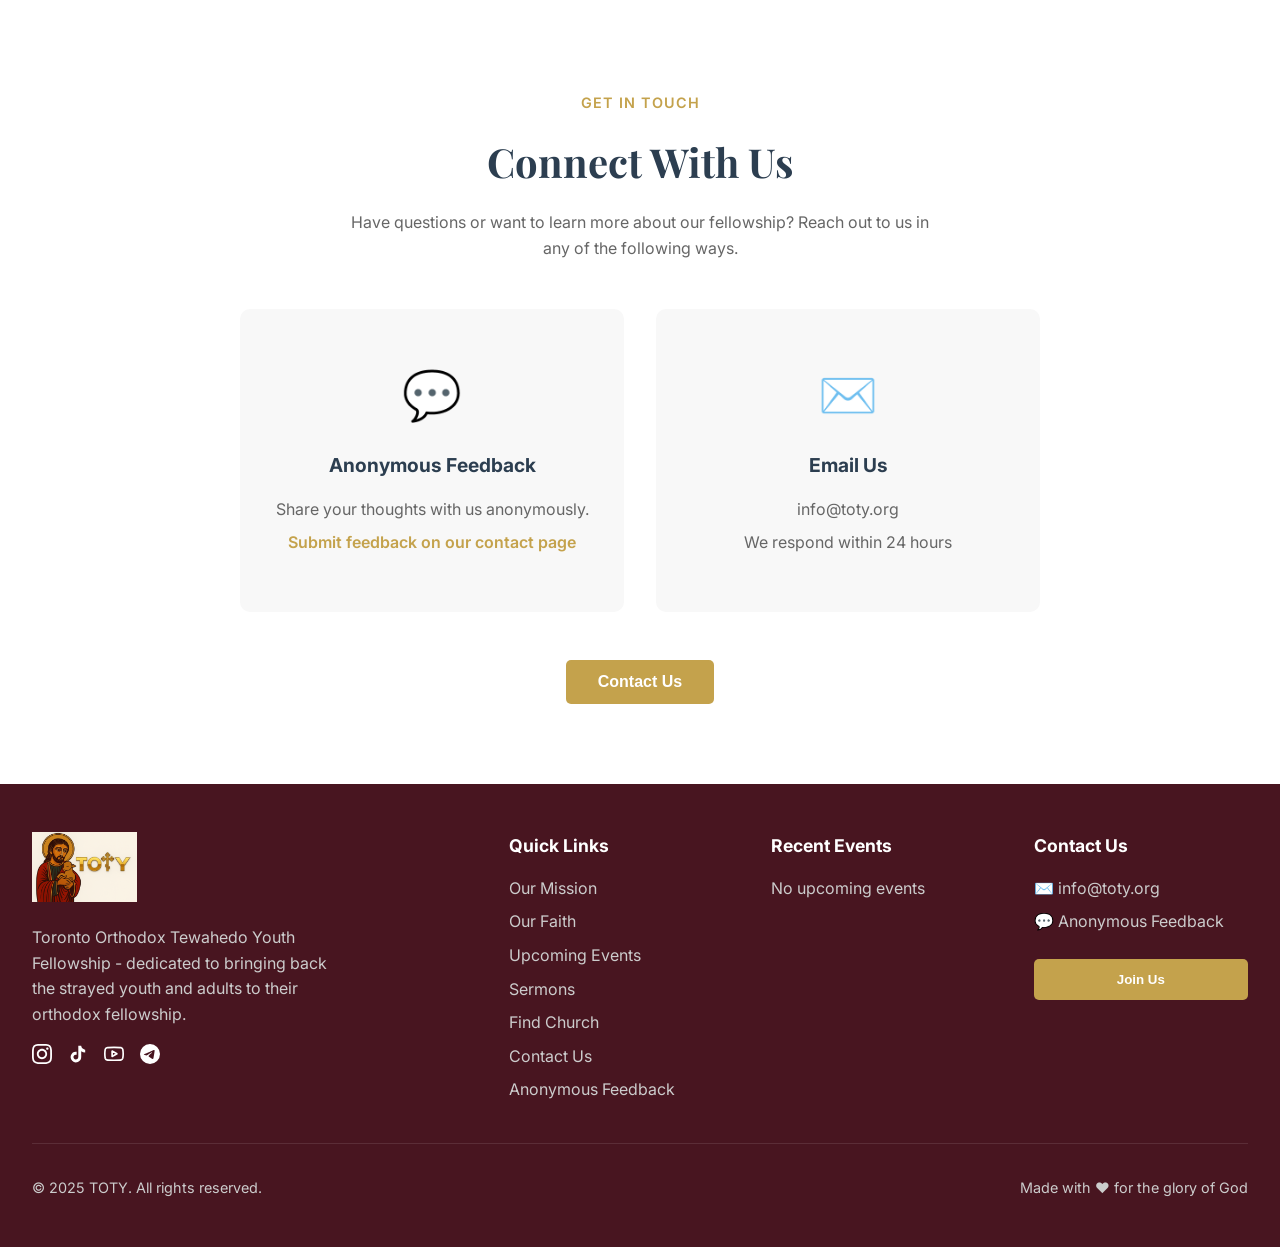
==== commit 1c1cba8e: "Update website with new changes and features - Updated navbar to include Home, About Us, Mission, Ev" ====
--- a/index.html
+++ b/index.html
@@ -19,10 +19,9 @@
             </div>
             <ul class="nav-links">
                 <li><a href="#home">Home</a></li>
-                <li><a href="#about">About Us ▼</a></li>
-                <li><a href="#events">News & Events ▼</a></li>
-                <li><a href="#resources">Resources ▼</a></li>
-                <li><a href="#find-church">Find Church</a></li>
+                <li><a href="#about">About Us</a></li>
+                <li><a href="#mission">Mission</a></li>
+                <li><a href="events.html">Events</a></li>
             </ul>
             <div class="nav-right">
                 <svg class="search-icon" fill="none" stroke="currentColor" viewBox="0 0 24 24">
@@ -45,30 +44,9 @@
         </div>
         <ul class="mobile-nav">
             <li><a href="#home">Home</a></li>
-            <li>
-                <span>About Us</span>
-                <ul class="sub-menu">
-                    <li><a href="#our-mission">Our Mission</a></li>
-                    <li><a href="#our-faith">Our Faith</a></li>
-                    <li><a href="#contact">Contact Us</a></li>
-                </ul>
-            </li>
-            <li>
-                <span>News & Events</span>
-                <ul class="sub-menu">
-                    <li><a href="#upcoming-events">Upcoming Events</a></li>
-                    <li><a href="#calendar">Calendar</a></li>
-                </ul>
-            </li>
-            <li>
-                <span>Resources</span>
-                <ul class="sub-menu">
-                    <li><a href="#sermons">Sermons</a></li>
-                    <li><a href="#prayers">Prayers</a></li>
-                    <li><a href="#books">Book Recommendations</a></li>
-                </ul>
-            </li>
-            <li><a href="#find-church">Find Church</a></li>
+            <li><a href="#about">About Us</a></li>
+            <li><a href="#mission">Mission</a></li>
+            <li><a href="events.html">Events</a></li>
         </ul>
         <button class="mobile-menu-join">Join Us</button>
     </div>
@@ -84,14 +62,14 @@
                 <button class="btn-secondary">Join Our Community</button>
             </div>
             <div class="social-icons">
-                <a href="#" title="WhatsApp">
-                    <svg class="social-icon" fill="currentColor" viewBox="0 0 24 24">
-                        <path d="M17.472 14.382c-.297-.149-1.758-.867-2.03-.967-.273-.099-.471-.148-.67.15-.197.297-.767.966-.94 1.164-.173.199-.347.223-.644.075-.297-.15-1.255-.463-2.39-1.475-.883-.788-1.48-1.761-1.653-2.059-.173-.297-.018-.458.13-.606.134-.133.298-.347.446-.52.149-.174.198-.298.298-.497.099-.198.05-.371-.025-.52-.075-.149-.669-1.612-.916-2.207-.242-.579-.487-.5-.669-.51-.173-.008-.371-.01-.57-.01-.198 0-.52.074-.792.372-.272.297-1.04 1.016-1.04 2.479 0 1.462 1.065 2.875 1.213 3.074.149.198 2.096 3.2 5.077 4.487.709.306 1.262.489 1.694.625.712.227 1.36.195 1.871.118.571-.085 1.758-.719 2.006-1.413.248-.694.248-1.289.173-1.413-.074-.124-.272-.198-.57-.347m-5.421 7.403h-.004a9.87 9.87 0 01-5.031-1.378l-.361-.214-3.741.982.998-3.648-.235-.374a9.86 9.86 0 01-1.51-5.26c.001-5.45 4.436-9.884 9.888-9.884 2.64 0 5.122 1.03 6.988 2.898a9.825 9.825 0 012.893 6.994c-.003 5.45-4.437 9.884-9.885 9.884m8.413-18.297A11.815 11.815 0 0012.05 0C5.495 0 .16 5.335.157 11.892c0 2.096.547 4.142 1.588 5.945L.057 24l6.305-1.654a11.882 11.882 0 005.683 1.448h.005c6.554 0 11.89-5.335 11.893-11.893a11.821 11.821 0 00-3.48-8.413Z"/>
-                    </svg>
-                </a>
                 <a href="https://www.instagram.com/toronto_oty/?hl=en" target="_blank" rel="noopener noreferrer" title="Instagram">
                     <svg class="social-icon" fill="currentColor" viewBox="0 0 24 24">
                         <path d="M12 2.163c3.204 0 3.584.012 4.85.07 3.252.148 4.771 1.691 4.919 4.919.058 1.265.069 1.645.069 4.849 0 3.205-.012 3.584-.069 4.849-.149 3.225-1.664 4.771-4.919 4.919-1.266.058-1.644.07-4.85.07-3.204 0-3.584-.012-4.849-.07-3.26-.149-4.771-1.699-4.919-4.92-.058-1.265-.07-1.644-.07-4.849 0-3.204.013-3.583.07-4.849.149-3.227 1.664-4.771 4.919-4.919 1.266-.057 1.645-.069 4.849-.069zm0-2.163c-3.259 0-3.667.014-4.947.072-4.358.2-6.78 2.618-6.98 6.98-.059 1.281-.073 1.689-.073 4.948 0 3.259.014 3.668.072 4.948.2 4.358 2.618 6.78 6.98 6.98 1.281.058 1.689.072 4.948.072 3.259 0 3.668-.014 4.948-.072 4.354-.2 6.782-2.618 6.979-6.98.059-1.28.073-1.689.073-4.948 0-3.259-.014-3.667-.072-4.947-.196-4.354-2.617-6.78-6.979-6.98-1.281-.059-1.69-.073-4.949-.073zm0 5.838c-3.403 0-6.162 2.759-6.162 6.162s2.759 6.163 6.162 6.163 6.162-2.759 6.162-6.163c0-3.403-2.759-6.162-6.162-6.162zm0 10.162c-2.209 0-4-1.79-4-4 0-2.209 1.791-4 4-4s4 1.791 4 4c0 2.21-1.791 4-4 4zm6.406-11.845c-.796 0-1.441.645-1.441 1.44s.645 1.44 1.441 1.44c.795 0 1.439-.645 1.439-1.44s-.644-1.44-1.439-1.44z"/>
+                    </svg>
+                </a>
+                <a href="#" title="TikTok">
+                    <svg class="social-icon" fill="currentColor" viewBox="0 0 24 24">
+                        <path d="M19.59 6.69a4.83 4.83 0 0 1-3.77-4.25V2h-3.45v13.67a2.89 2.89 0 0 1-5.2 1.74 2.89 2.89 0 0 1 2.31-4.64 2.93 2.93 0 0 1 .88.13V9.4a6.84 6.84 0 0 0-1-.05A6.33 6.33 0 0 0 5 20.1a6.34 6.34 0 0 0 10.86-4.43v-7a8.16 8.16 0 0 0 4.77 1.52v-3.4a4.85 4.85 0 0 1-1-.1z"/>
                     </svg>
                 </a>
                 <a href="#" title="YouTube">
@@ -100,9 +78,9 @@
                         <polygon points="9.75 15.02 15.5 11.75 9.75 8.48 9.75 15.02"/>
                     </svg>
                 </a>
-                <a href="#" title="Facebook">
-                    <svg class="social-icon" fill="none" stroke="currentColor" stroke-width="2" stroke-linecap="round" stroke-linejoin="round" viewBox="0 0 24 24">
-                        <path d="M18 2h-3a5 5 0 0 0-5 5v3H7v4h3v8h4v-8h3l1-4h-4V7a1 1 0 0 1 1-1h3z"/>
+                <a href="#" title="Telegram">
+                    <svg class="social-icon" fill="currentColor" viewBox="0 0 24 24">
+                        <path d="M11.944 0A12 12 0 0 0 0 12a12 12 0 0 0 12 12 12 12 0 0 0 12-12A12 12 0 0 0 12 0a12 12 0 0 0-.056 0zm4.962 7.224c.1-.002.321.023.465.14a.506.506 0 0 1 .171.325c.016.093.036.306.02.472-.18 1.898-.962 6.502-1.36 8.627-.168.9-.499 1.201-.82 1.23-.696.065-1.225-.46-1.9-.902-1.056-.693-1.653-1.124-2.678-1.8-1.185-.78-.417-1.21.258-1.91.177-.184 3.247-2.977 3.307-3.23.007-.032.014-.15-.056-.212s-.174-.041-.249-.024c-.106.024-1.793 1.14-5.061 3.345-.48.33-.913.49-1.302.48-.428-.008-1.252-.241-1.865-.44-.752-.245-1.349-.374-1.297-.789.027-.216.325-.437.893-.663 3.498-1.524 5.83-2.529 6.998-3.014 3.332-1.386 4.025-1.627 4.476-1.635z"/>
                     </svg>
                 </a>
             </div>
@@ -123,77 +101,109 @@
 
                 <div class="features-grid">
                     <div class="feature-item">
-                        <div class="feature-icon">👥</div>
                         <div class="feature-content">
                             <h3>Fellowship</h3>
                             <p>Building meaningful connections through shared faith</p>
                         </div>
                     </div>
                     <div class="feature-item">
-                        <div class="feature-icon">📖</div>
                         <div class="feature-content">
                             <h3>Spiritual Growth</h3>
                             <p>Deepening understanding of Orthodox teachings</p>
                         </div>
                     </div>
                     <div class="feature-item">
-                        <div class="feature-icon">✝</div>
                         <div class="feature-content">
                             <h3>Orthodox Identity</h3>
                             <p>Preserving and living out the teachings of the Ethiopian Orthodox Church.</p>
                         </div>
                     </div>
                     <div class="feature-item">
-                        <div class="feature-icon">💡</div>
                         <div class="feature-content">
                             <h3>Mentorship</h3>
                             <p>Providing spiritual guidance and support for youth and young adults.</p>
                         </div>
                     </div>
                 </div>
-
-                <a href="#" class="discover-link">Discover Our Mission →</a>
             </div>
         </div>
     </section>
 
-    <!-- Faith Section -->
-    <section class="faith-section">
-        <div class="faith-content">
-            <p class="section-label">Our Faith</p>
-            <h2>Rooted in Tradition</h2>
-            <p class="intro">The Ethiopian Orthodox Tewahedo Church, one of the world's oldest Christian churches, traces its roots to the 4th century. We uphold these ancient traditions while guiding youth to live their faith in today's world.</p>
-
-            <div class="faith-cards">
-                <div class="faith-card">
-                    <div class="faith-card-image">[Prayer Image Placeholder]</div>
-                    <div class="faith-card-content">
-                        <h3>Prayer & Worship</h3>
-                        <p>Learn about the sacred practice of prayer in the Ethiopian Orthodox tradition and how it forms the foundation of our spiritual life.</p>
-                        <a href="#" class="learn-more">Learn More →</a>
-                    </div>
-                </div>
-
-                <div class="faith-card">
-                    <div class="faith-card-image">[Scripture Image Placeholder]</div>
-                    <div class="faith-card-content">
-                        <h3>Scripture & Tradition</h3>
-                        <p>Explore the unique biblical canon of the Ethiopian Orthodox Church and how it informs our understanding of Christianity.</p>
-                        <a href="#" class="learn-more">Learn More →</a>
-                    </div>
-                </div>
-
-                <div class="faith-card">
-                    <div class="faith-card-image">[Community Image Placeholder]</div>
-                    <div class="faith-card-content">
-                        <h3>Community Life</h3>
-                        <p>Discover how our faith is lived out in community, through festivals, fasting periods, and sacred celebrations.</p>
-                        <a href="#" class="learn-more">Learn More →</a>
-                    </div>
-                </div>
-            </div>
-        </div>
-    </section>
+    <!-- Join Teams Modal -->
+    <div class="join-teams-modal" id="join-teams-modal">
+        <div class="join-teams-content">
+            <button class="close-modal" id="close-join-teams">✕</button>
+            <h2 class="join-teams-title">Choose a team, discover the sub-groups,<br>and click Join Team to sign up.</h2>
+
+            <div class="teams-grid">
+                <div class="team-card">
+                    <div class="team-icon">
+                        <svg fill="currentColor" viewBox="0 0 24 24" width="48" height="48">
+                            <path d="M11 7h2v2h-2zm0 4h2v6h-2zm1-9C6.48 2 2 6.48 2 12s4.48 10 10 10 10-4.48 10-10S17.52 2 12 2zm0 18c-4.41 0-8-3.59-8-8s3.59-8 8-8 8 3.59 8 8-3.59 8-8 8z"/>
+                        </svg>
+                    </div>
+                    <h3>Marketing</h3>
+                    <p>Help us welcome, connect with, and follow up with our youth.</p>
+                    <button class="team-join-btn">Join Team</button>
+                </div>
+
+                <div class="team-card">
+                    <div class="team-icon">
+                        <svg fill="currentColor" viewBox="0 0 24 24" width="48" height="48">
+                            <path d="M18 2H6c-1.1 0-2 .9-2 2v16c0 1.1.9 2 2 2h12c1.1 0 2-.9 2-2V4c0-1.1-.9-2-2-2zM6 4h5v8l-2.5-1.5L6 12V4z"/>
+                        </svg>
+                    </div>
+                    <h3>Spiritual Growth<br>(Efl)</h3>
+                    <p>Lead Bible study, prayer, and meaningful spiritual conversations.</p>
+                    <button class="team-join-btn">Join Team</button>
+                </div>
+
+                <div class="team-card">
+                    <div class="team-icon">
+                        <svg fill="currentColor" viewBox="0 0 24 24" width="48" height="48">
+                            <path d="M16 6V4c0-1.11-.89-2-2-2h-4c-1.11 0-2 .89-2 2v2H2v13c0 1.11.89 2 2 2h16c1.11 0 2-.89 2-2V6h-6zm-6-2h4v2h-4V4zM4 8h16v11H4V8z"/>
+                        </svg>
+                    </div>
+                    <h3>Finance &<br>Fundraising</h3>
+                    <p>Support TOTY through wise budgeting and generous initiatives.</p>
+                    <button class="team-join-btn">Join Team</button>
+                </div>
+
+                <div class="team-card">
+                    <div class="team-icon">
+                        <svg fill="currentColor" viewBox="0 0 24 24" width="48" height="48">
+                            <path d="M19 4h-1V2h-2v2H8V2H6v2H5c-1.11 0-1.99.9-1.99 2L3 20c0 1.1.89 2 2 2h14c1.1 0 2-.9 2-2V6c0-1.1-.9-2-2-2zm0 16H5V10h14v10zM9 14H7v-2h2v2zm4 0h-2v-2h2v2zm4 0h-2v-2h2v2zm-8 4H7v-2h2v2zm4 0h-2v-2h2v2zm4 0h-2v-2h2v2z"/>
+                        </svg>
+                    </div>
+                    <h3>Event Organizers</h3>
+                    <p>Plan conferences, youth retreats, and more.</p>
+                    <button class="team-join-btn">Join Team</button>
+                </div>
+
+                <div class="team-card">
+                    <div class="team-icon">
+                        <svg fill="currentColor" viewBox="0 0 24 24" width="48" height="48">
+                            <path d="M12 21.35l-1.45-1.32C5.4 15.36 2 12.28 2 8.5 2 5.42 4.42 3 7.5 3c1.74 0 3.41.81 4.5 2.09C13.09 3.81 14.76 3 16.5 3 19.58 3 22 5.42 22 8.5c0 3.78-3.4 6.86-8.55 11.54L12 21.35z"/>
+                        </svg>
+                    </div>
+                    <h3>Fellowship<br>& Service</h3>
+                    <p>Build community through service, sports, and shared life.</p>
+                    <button class="team-join-btn">Join Team</button>
+                </div>
+
+                <div class="team-card">
+                    <div class="team-icon">
+                        <svg fill="currentColor" viewBox="0 0 24 24" width="48" height="48">
+                            <path d="M12 2C6.48 2 2 6.48 2 12s4.48 10 10 10 10-4.48 10-10S17.52 2 12 2zm1 15h-2v-6h2v6zm0-8h-2V7h2v2z"/>
+                        </svg>
+                    </div>
+                    <h3>Counselling<br>& Support</h3>
+                    <p>Walk alongside youth in life, faith, and future planning.</p>
+                    <button class="team-join-btn">Join Team</button>
+                </div>
+            </div>
+        </div>
+    </div>
 
     <!-- Contact Section -->
     <section class="contact-section">
@@ -208,13 +218,6 @@
                     <h3>Anonymous Feedback</h3>
                     <p>Share your thoughts with us anonymously.</p>
                     <a href="#" class="contact-link">Submit feedback on our contact page</a>
-                </div>
-
-                <div class="contact-card">
-                    <div class="contact-icon">📞</div>
-                    <h3>Call Us</h3>
-                    <p>(000) 000-0000</p>
-                    <p>Weekdays 9am - 5pm</p>
                 </div>
 
                 <div class="contact-card">
@@ -237,14 +240,14 @@
                     <img src="Assets/TOTY Logo.PNG" alt="TOTY Logo" class="footer-logo">
                     <p>Toronto Orthodox Tewahedo Youth Fellowship - dedicated to bringing back the strayed youth and adults to their orthodox fellowship.</p>
                     <div class="footer-social">
-                    <a href="#" title="WhatsApp">
-                        <svg class="footer-social-icon" fill="currentColor" viewBox="0 0 24 24">
-                            <path d="M17.472 14.382c-.297-.149-1.758-.867-2.03-.967-.273-.099-.471-.148-.67.15-.197.297-.767.966-.94 1.164-.173.199-.347.223-.644.075-.297-.15-1.255-.463-2.39-1.475-.883-.788-1.48-1.761-1.653-2.059-.173-.297-.018-.458.13-.606.134-.133.298-.347.446-.52.149-.174.198-.298.298-.497.099-.198.05-.371-.025-.52-.075-.149-.669-1.612-.916-2.207-.242-.579-.487-.5-.669-.51-.173-.008-.371-.01-.57-.01-.198 0-.52.074-.792.372-.272.297-1.04 1.016-1.04 2.479 0 1.462 1.065 2.875 1.213 3.074.149.198 2.096 3.2 5.077 4.487.709.306 1.262.489 1.694.625.712.227 1.36.195 1.871.118.571-.085 1.758-.719 2.006-1.413.248-.694.248-1.289.173-1.413-.074-.124-.272-.198-.57-.347m-5.421 7.403h-.004a9.87 9.87 0 01-5.031-1.378l-.361-.214-3.741.982.998-3.648-.235-.374a9.86 9.86 0 01-1.51-5.26c.001-5.45 4.436-9.884 9.888-9.884 2.64 0 5.122 1.03 6.988 2.898a9.825 9.825 0 012.893 6.994c-.003 5.45-4.437 9.884-9.885 9.884m8.413-18.297A11.815 11.815 0 0012.05 0C5.495 0 .16 5.335.157 11.892c0 2.096.547 4.142 1.588 5.945L.057 24l6.305-1.654a11.882 11.882 0 005.683 1.448h.005c6.554 0 11.89-5.335 11.893-11.893a11.821 11.821 0 00-3.48-8.413Z"/>
-                        </svg>
-                    </a>
                     <a href="https://www.instagram.com/toronto_oty/?hl=en" target="_blank" rel="noopener noreferrer" title="Instagram">
                         <svg class="footer-social-icon" fill="currentColor" viewBox="0 0 24 24">
                             <path d="M12 2.163c3.204 0 3.584.012 4.85.07 3.252.148 4.771 1.691 4.919 4.919.058 1.265.069 1.645.069 4.849 0 3.205-.012 3.584-.069 4.849-.149 3.225-1.664 4.771-4.919 4.919-1.266.058-1.644.07-4.85.07-3.204 0-3.584-.012-4.849-.07-3.26-.149-4.771-1.699-4.919-4.92-.058-1.265-.07-1.644-.07-4.849 0-3.204.013-3.583.07-4.849.149-3.227 1.664-4.771 4.919-4.919 1.266-.057 1.645-.069 4.849-.069zm0-2.163c-3.259 0-3.667.014-4.947.072-4.358.2-6.78 2.618-6.98 6.98-.059 1.281-.073 1.689-.073 4.948 0 3.259.014 3.668.072 4.948.2 4.358 2.618 6.78 6.98 6.98 1.281.058 1.689.072 4.948.072 3.259 0 3.668-.014 4.948-.072 4.354-.2 6.782-2.618 6.979-6.98.059-1.28.073-1.689.073-4.948 0-3.259-.014-3.667-.072-4.947-.196-4.354-2.617-6.78-6.979-6.98-1.281-.059-1.69-.073-4.949-.073zm0 5.838c-3.403 0-6.162 2.759-6.162 6.162s2.759 6.163 6.162 6.163 6.162-2.759 6.162-6.163c0-3.403-2.759-6.162-6.162-6.162zm0 10.162c-2.209 0-4-1.79-4-4 0-2.209 1.791-4 4-4s4 1.791 4 4c0 2.21-1.791 4-4 4zm6.406-11.845c-.796 0-1.441.645-1.441 1.44s.645 1.44 1.441 1.44c.795 0 1.439-.645 1.439-1.44s-.644-1.44-1.439-1.44z"/>
+                        </svg>
+                    </a>
+                    <a href="#" title="TikTok">
+                        <svg class="footer-social-icon" fill="currentColor" viewBox="0 0 24 24">
+                            <path d="M19.59 6.69a4.83 4.83 0 0 1-3.77-4.25V2h-3.45v13.67a2.89 2.89 0 0 1-5.2 1.74 2.89 2.89 0 0 1 2.31-4.64 2.93 2.93 0 0 1 .88.13V9.4a6.84 6.84 0 0 0-1-.05A6.33 6.33 0 0 0 5 20.1a6.34 6.34 0 0 0 10.86-4.43v-7a8.16 8.16 0 0 0 4.77 1.52v-3.4a4.85 4.85 0 0 1-1-.1z"/>
                         </svg>
                     </a>
                     <a href="#" title="YouTube">
@@ -253,9 +256,9 @@
                             <polygon points="9.75 15.02 15.5 11.75 9.75 8.48 9.75 15.02"/>
                         </svg>
                     </a>
-                    <a href="#" title="Facebook">
-                        <svg class="footer-social-icon" fill="none" stroke="currentColor" stroke-width="2" stroke-linecap="round" stroke-linejoin="round" viewBox="0 0 24 24">
-                            <path d="M18 2h-3a5 5 0 0 0-5 5v3H7v4h3v8h4v-8h3l1-4h-4V7a1 1 0 0 1 1-1h3z"/>
+                    <a href="#" title="Telegram">
+                        <svg class="footer-social-icon" fill="currentColor" viewBox="0 0 24 24">
+                            <path d="M11.944 0A12 12 0 0 0 0 12a12 12 0 0 0 12 12 12 12 0 0 0 12-12A12 12 0 0 0 12 0a12 12 0 0 0-.056 0zm4.962 7.224c.1-.002.321.023.465.14a.506.506 0 0 1 .171.325c.016.093.036.306.02.472-.18 1.898-.962 6.502-1.36 8.627-.168.9-.499 1.201-.82 1.23-.696.065-1.225-.46-1.9-.902-1.056-.693-1.653-1.124-2.678-1.8-1.185-.78-.417-1.21.258-1.91.177-.184 3.247-2.977 3.307-3.23.007-.032.014-.15-.056-.212s-.174-.041-.249-.024c-.106.024-1.793 1.14-5.061 3.345-.48.33-.913.49-1.302.48-.428-.008-1.252-.241-1.865-.44-.752-.245-1.349-.374-1.297-.789.027-.216.325-.437.893-.663 3.498-1.524 5.83-2.529 6.998-3.014 3.332-1.386 4.025-1.627 4.476-1.635z"/>
                         </svg>
                     </a>
                 </div>
@@ -281,7 +284,6 @@
 
             <div class="footer-section footer-contact">
                 <h3>Contact Us</h3>
-                <p>📞 (000) 000-0000</p>
                 <p>✉️ info@toty.org</p>
                 <p>💬 Anonymous Feedback</p>
                 <button class="footer-join-btn">Join Us</button>
@@ -346,6 +348,29 @@
                 behavior: 'smooth'
             });
         });
+
+        // Join Teams Modal
+        const joinCommunityBtn = document.querySelector('.btn-secondary');
+        const joinTeamsModal = document.getElementById('join-teams-modal');
+        const closeJoinTeamsBtn = document.getElementById('close-join-teams');
+
+        joinCommunityBtn.addEventListener('click', () => {
+            joinTeamsModal.classList.add('active');
+            document.body.style.overflow = 'hidden';
+        });
+
+        closeJoinTeamsBtn.addEventListener('click', () => {
+            joinTeamsModal.classList.remove('active');
+            document.body.style.overflow = '';
+        });
+
+        // Close modal when clicking outside the content
+        joinTeamsModal.addEventListener('click', (e) => {
+            if (e.target === joinTeamsModal) {
+                joinTeamsModal.classList.remove('active');
+                document.body.style.overflow = '';
+            }
+        });
     </script>
 </body>
 </html>
--- a/styles.css
+++ b/styles.css
@@ -418,9 +418,9 @@
 
 .contact-cards {
     display: grid;
-    grid-template-columns: repeat(3, 1fr);
+    grid-template-columns: repeat(2, 1fr);
     gap: 2rem;
-    max-width: 1000px;
+    max-width: 800px;
     margin: 0 auto 3rem;
 }
 
@@ -459,7 +459,7 @@
 
 /* Footer */
 footer {
-    background: #2C3E50;
+    background: rgb(72, 21, 32);
     color: white;
     padding: 3rem 0;
 }
@@ -680,6 +680,130 @@
     cursor: pointer;
 }
 
+/* Join Teams Modal */
+.join-teams-modal {
+    position: fixed;
+    top: 0;
+    left: 0;
+    width: 100%;
+    height: 100%;
+    background: rgba(0, 0, 0, 0.7);
+    z-index: 10000;
+    display: none;
+    align-items: center;
+    justify-content: center;
+    overflow-y: auto;
+    padding: 2rem;
+}
+
+.join-teams-modal.active {
+    display: flex;
+}
+
+.join-teams-content {
+    background: #faf3e5;
+    border-radius: 15px;
+    padding: 3rem;
+    max-width: 1200px;
+    width: 100%;
+    position: relative;
+    box-shadow: 0 10px 50px rgba(0, 0, 0, 0.3);
+}
+
+.close-modal {
+    position: absolute;
+    top: 1.5rem;
+    right: 1.5rem;
+    background: none;
+    border: none;
+    font-size: 2rem;
+    color: #333;
+    cursor: pointer;
+    width: 40px;
+    height: 40px;
+    display: flex;
+    align-items: center;
+    justify-content: center;
+    transition: color 0.3s;
+}
+
+.close-modal:hover {
+    color: #C4A24C;
+}
+
+.join-teams-title {
+    font-family: 'Playfair Display', serif;
+    font-size: 1.5rem;
+    color: white;
+    text-align: center;
+    margin-bottom: 3rem;
+    line-height: 1.5;
+}
+
+.teams-grid {
+    display: grid;
+    grid-template-columns: repeat(3, 1fr);
+    gap: 2rem;
+}
+
+.team-card {
+    background: rgba(255, 255, 255, 0.3);
+    border-radius: 10px;
+    padding: 2rem 1.5rem;
+    text-align: center;
+    transition: transform 0.3s;
+}
+
+.team-card:hover {
+    transform: translateY(-5px);
+}
+
+.team-icon {
+    color: white;
+    margin-bottom: 1rem;
+    display: flex;
+    justify-content: center;
+}
+
+.team-icon svg {
+    filter: drop-shadow(0 2px 4px rgba(0, 0, 0, 0.2));
+}
+
+.team-card h3 {
+    color: white;
+    font-size: 1.2rem;
+    margin-bottom: 1rem;
+    min-height: 50px;
+    display: flex;
+    align-items: center;
+    justify-content: center;
+}
+
+.team-card p {
+    color: white;
+    font-size: 0.9rem;
+    margin-bottom: 1.5rem;
+    line-height: 1.5;
+    min-height: 60px;
+}
+
+.team-join-btn {
+    background: #C4A24C;
+    color: white;
+    border: none;
+    padding: 0.7rem 2rem;
+    border-radius: 5px;
+    cursor: pointer;
+    font-weight: 600;
+    font-size: 0.95rem;
+    transition: background 0.3s;
+    width: 100%;
+}
+
+.team-join-btn:hover {
+    background: #a88a3d;
+}
+
 /* Scroll to Top Button */
 .scroll-top {
     position: fixed;
@@ -765,6 +889,18 @@
         grid-template-columns: 1fr;
     }
 
+    .teams-grid {
+        grid-template-columns: 1fr;
+    }
+
+    .join-teams-content {
+        padding: 2rem 1.5rem;
+    }
+
+    .join-teams-title {
+        font-size: 1.2rem;
+    }
+
     .container,
     .nav-content,
     .hero-content,
